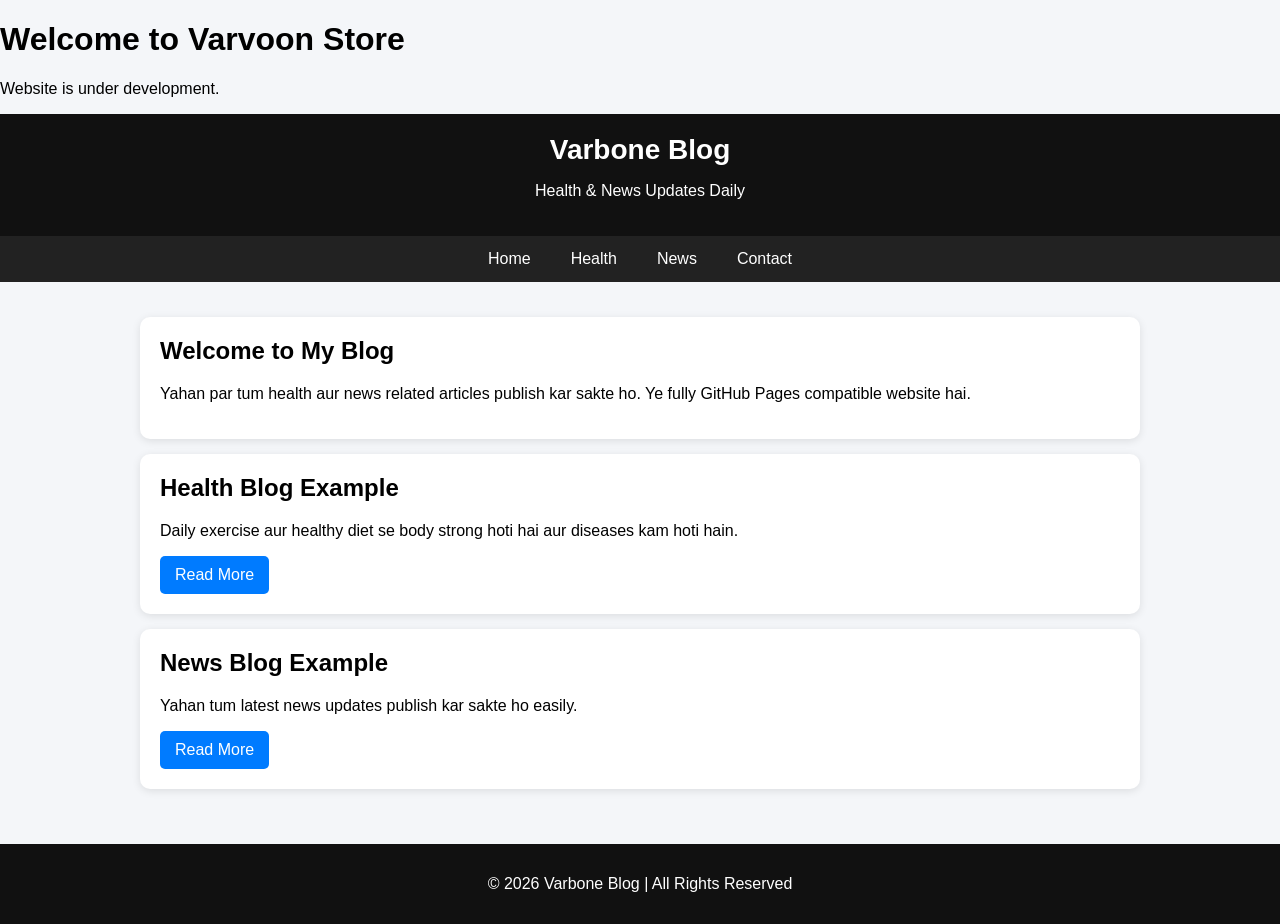
==== index.html @ ee0a3a1c "Update index.html" ====
<!DOCTYPE html>
<html>
<head>
    <title>Varvoon Store</title>
</head>
<body>
    <h1>Welcome to Varvoon Store</h1>
    <p>Website is under development.</p>
</body>
</html>
<!DOCTYPE html>
<html lang="en">
<head>
<meta charset="UTF-8">
<meta name="viewport" content="width=device-width, initial-scale=1.0">
<title>Varbone Blog - Health & News</title>

<style>
body {
    margin: 0;
    font-family: Arial, sans-serif;
    background: #f4f6f9;
}

/* HEADER */
header {
    background: #111;
    color: white;
    padding: 20px;
    text-align: center;
}

header h1 {
    margin: 0;
    font-size: 28px;
}

/* NAV */
nav {
    display: flex;
    justify-content: center;
    background: #222;
}

nav a {
    color: white;
    padding: 14px 20px;
    text-decoration: none;
}

nav a:hover {
    background: #444;
}

/* CONTAINER */
.container {
    width: 90%;
    max-width: 1000px;
    margin: auto;
    padding: 20px;
}

/* BLOG CARD */
.card {
    background: white;
    padding: 20px;
    margin: 15px 0;
    border-radius: 10px;
    box-shadow: 0 2px 8px rgba(0,0,0,0.1);
}

.card h2 {
    margin-top: 0;
}

/* FOOTER */
footer {
    background: #111;
    color: white;
    text-align: center;
    padding: 15px;
    margin-top: 20px;
}

.btn {
    display: inline-block;
    padding: 10px 15px;
    background: #007bff;
    color: white;
    text-decoration: none;
    border-radius: 5px;
}
.btn:hover {
    background: #0056b3;
}
</style>

</head>

<body>

<header>
    <h1>Varbone Blog</h1>
    <p>Health & News Updates Daily</p>
</header>

<nav>
    <a href="#">Home</a>
    <a href="#">Health</a>
    <a href="#">News</a>
    <a href="#">Contact</a>
</nav>

<div class="container">

    <div class="card">
        <h2>Welcome to My Blog</h2>
        <p>Yahan par tum health aur news related articles publish kar sakte ho. Ye fully GitHub Pages compatible website hai.</p>
    </div>

    <div class="card">
        <h2>Health Blog Example</h2>
        <p>Daily exercise aur healthy diet se body strong hoti hai aur diseases kam hoti hain.</p>
        <a class="btn" href="#">Read More</a>
    </div>

    <div class="card">
        <h2>News Blog Example</h2>
        <p>Yahan tum latest news updates publish kar sakte ho easily.</p>
        <a class="btn" href="#">Read More</a>
    </div>

</div>

<footer>
    <p>© 2026 Varbone Blog | All Rights Reserved</p>
</footer>

</body>
</html>
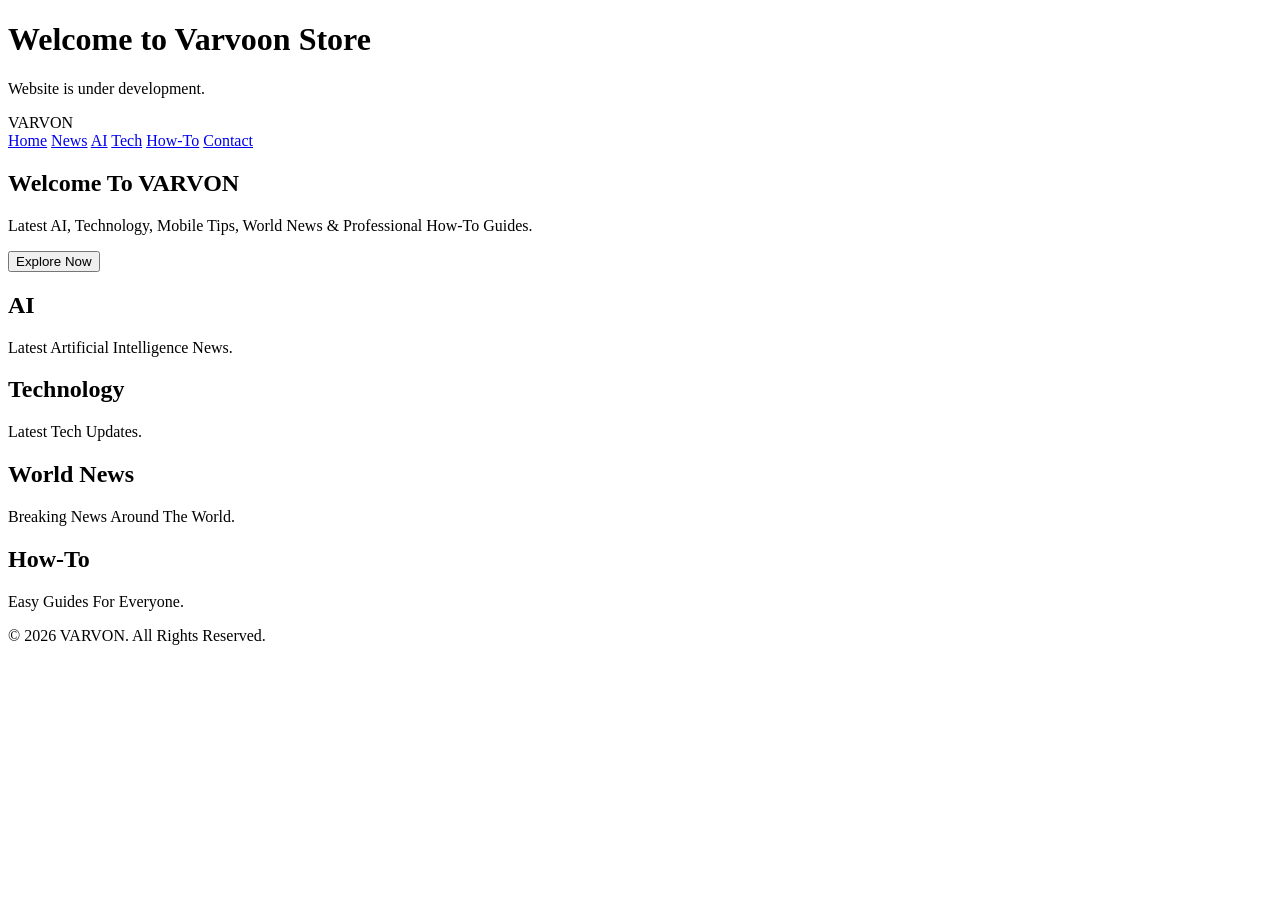
==== commit b92a7b90: "Update index.html" ====
--- a/index.html
+++ b/index.html
@@ -13,128 +13,73 @@
 <head>
 <meta charset="UTF-8">
 <meta name="viewport" content="width=device-width, initial-scale=1.0">
-<title>Varbone Blog - Health & News</title>
 
-<style>
-body {
-    margin: 0;
-    font-family: Arial, sans-serif;
-    background: #f4f6f9;
-}
+<title>VARVON | AI, Tech & World News</title>
 
-/* HEADER */
-header {
-    background: #111;
-    color: white;
-    padding: 20px;
-    text-align: center;
-}
+<meta name="description" content="VARVON - Latest AI, Technology, World News and How-To Guides.">
 
-header h1 {
-    margin: 0;
-    font-size: 28px;
-}
-
-/* NAV */
-nav {
-    display: flex;
-    justify-content: center;
-    background: #222;
-}
-
-nav a {
-    color: white;
-    padding: 14px 20px;
-    text-decoration: none;
-}
-
-nav a:hover {
-    background: #444;
-}
-
-/* CONTAINER */
-.container {
-    width: 90%;
-    max-width: 1000px;
-    margin: auto;
-    padding: 20px;
-}
-
-/* BLOG CARD */
-.card {
-    background: white;
-    padding: 20px;
-    margin: 15px 0;
-    border-radius: 10px;
-    box-shadow: 0 2px 8px rgba(0,0,0,0.1);
-}
-
-.card h2 {
-    margin-top: 0;
-}
-
-/* FOOTER */
-footer {
-    background: #111;
-    color: white;
-    text-align: center;
-    padding: 15px;
-    margin-top: 20px;
-}
-
-.btn {
-    display: inline-block;
-    padding: 10px 15px;
-    background: #007bff;
-    color: white;
-    text-decoration: none;
-    border-radius: 5px;
-}
-.btn:hover {
-    background: #0056b3;
-}
-</style>
-
+<link rel="stylesheet" href="style.css">
 </head>
 
 <body>
 
 <header>
-    <h1>Varbone Blog</h1>
-    <p>Health & News Updates Daily</p>
+    <div class="logo">VARVON</div>
+
+    <nav>
+        <a href="#">Home</a>
+        <a href="#">News</a>
+        <a href="#">AI</a>
+        <a href="#">Tech</a>
+        <a href="#">How-To</a>
+        <a href="#">Contact</a>
+    </nav>
 </header>
 
-<nav>
-    <a href="#">Home</a>
-    <a href="#">Health</a>
-    <a href="#">News</a>
-    <a href="#">Contact</a>
-</nav>
+<section class="hero">
 
-<div class="container">
+<h1>Welcome To VARVON</h1>
 
-    <div class="card">
-        <h2>Welcome to My Blog</h2>
-        <p>Yahan par tum health aur news related articles publish kar sakte ho. Ye fully GitHub Pages compatible website hai.</p>
-    </div>
+<p>
+Latest AI, Technology, Mobile Tips, World News &
+Professional How-To Guides.
+</p>
 
-    <div class="card">
-        <h2>Health Blog Example</h2>
-        <p>Daily exercise aur healthy diet se body strong hoti hai aur diseases kam hoti hain.</p>
-        <a class="btn" href="#">Read More</a>
-    </div>
+<button>Explore Now</button>
 
-    <div class="card">
-        <h2>News Blog Example</h2>
-        <p>Yahan tum latest news updates publish kar sakte ho easily.</p>
-        <a class="btn" href="#">Read More</a>
-    </div>
+</section>
 
+<section class="cards">
+
+<div class="card">
+<h2>AI</h2>
+<p>Latest Artificial Intelligence News.</p>
 </div>
 
+<div class="card">
+<h2>Technology</h2>
+<p>Latest Tech Updates.</p>
+</div>
+
+<div class="card">
+<h2>World News</h2>
+<p>Breaking News Around The World.</p>
+</div>
+
+<div class="card">
+<h2>How-To</h2>
+<p>Easy Guides For Everyone.</p>
+</div>
+
+</section>
+
 <footer>
-    <p>© 2026 Varbone Blog | All Rights Reserved</p>
+
+<p>© 2026 VARVON. All Rights Reserved.</p>
+
 </footer>
+
+<script src="script.js"></script>
 
 </body>
 </html>
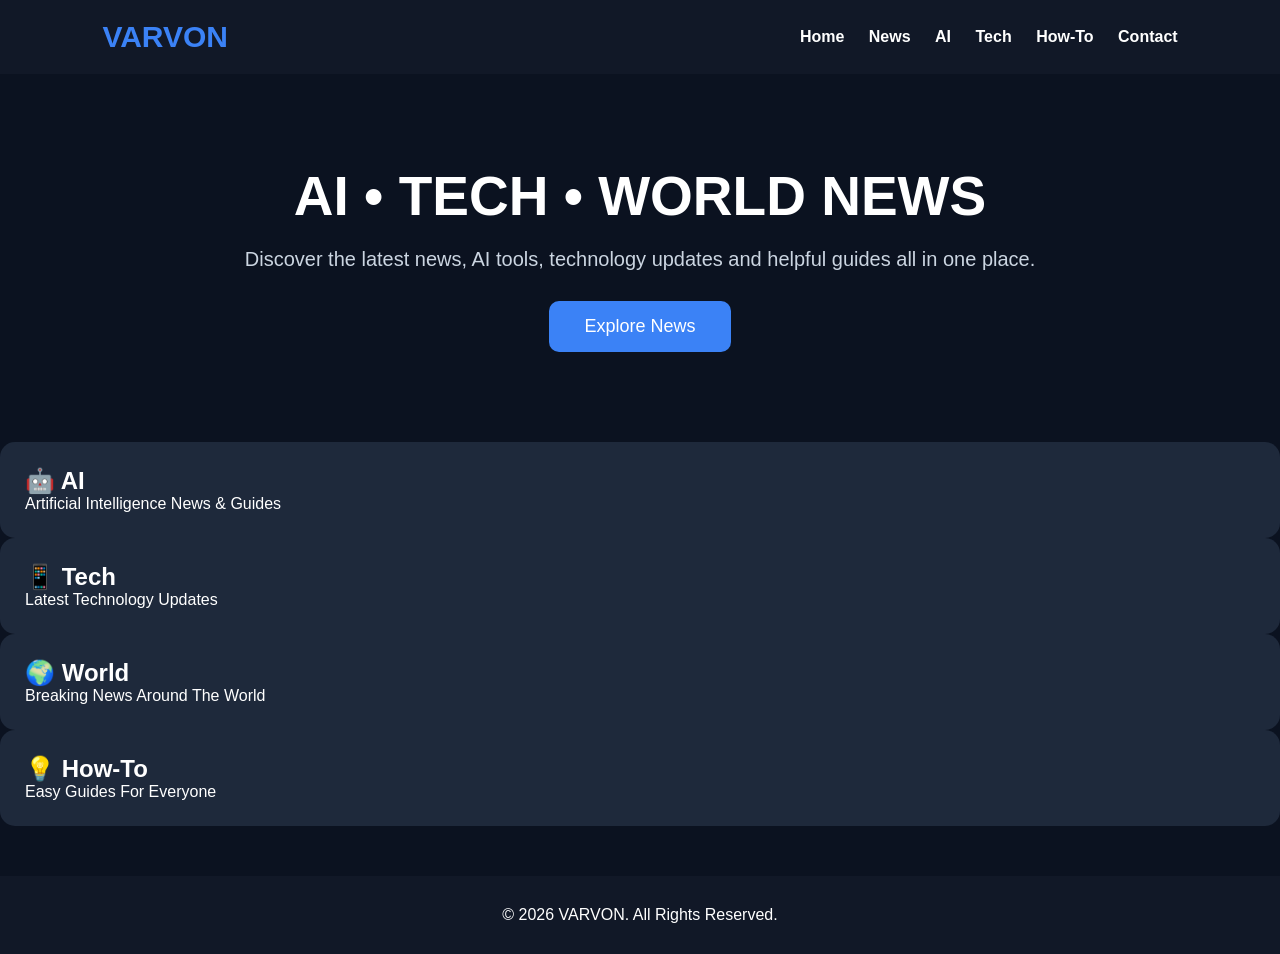
==== commit 00c051bd: "Update index.html" ====
--- a/index.html
+++ b/index.html
@@ -1,13 +1,3 @@
-<!DOCTYPE html>
-<html>
-<head>
-    <title>Varvoon Store</title>
-</head>
-<body>
-    <h1>Welcome to Varvoon Store</h1>
-    <p>Website is under development.</p>
-</body>
-</html>
 <!DOCTYPE html>
 <html lang="en">
 <head>
@@ -16,59 +6,65 @@
 
 <title>VARVON | AI, Tech & World News</title>
 
-<meta name="description" content="VARVON - Latest AI, Technology, World News and How-To Guides.">
+<meta name="description" content="VARVON - AI, Tech, World News & How-To Guides">
 
 <link rel="stylesheet" href="style.css">
+
 </head>
 
 <body>
 
 <header>
-    <div class="logo">VARVON</div>
 
-    <nav>
-        <a href="#">Home</a>
-        <a href="#">News</a>
-        <a href="#">AI</a>
-        <a href="#">Tech</a>
-        <a href="#">How-To</a>
-        <a href="#">Contact</a>
-    </nav>
+<div class="logo">VARVON</div>
+
+<nav>
+
+<a href="index.html">Home</a>
+<a href="news.html">News</a>
+<a href="#">AI</a>
+<a href="#">Tech</a>
+<a href="#">How-To</a>
+<a href="#">Contact</a>
+
+</nav>
+
 </header>
 
 <section class="hero">
 
-<h1>Welcome To VARVON</h1>
+<h1>AI • TECH • WORLD NEWS</h1>
 
 <p>
-Latest AI, Technology, Mobile Tips, World News &
-Professional How-To Guides.
+Discover the latest news, AI tools, technology updates and helpful guides all in one place.
 </p>
 
-<button>Explore Now</button>
+<a href="news.html">
+<button>Explore News</button>
+</a>
 
 </section>
 
-<section class="cards">
+<section class="categories">
 
 <div class="card">
-<h2>AI</h2>
-<p>Latest Artificial Intelligence News.</p>
+<h2>🤖 AI</h2>
+<p>Artificial Intelligence News & Guides</p>
 </div>
 
 <div class="card">
-<h2>Technology</h2>
-<p>Latest Tech Updates.</p>
+<h2>📱 Tech</h2>
+<p>Latest Technology Updates</p>
 </div>
 
 <div class="card">
-<h2>World News</h2>
-<p>Breaking News Around The World.</p>
+<h2>🌍 World</h2>
+<p>Breaking News Around The World</p>
 </div>
 
 <div class="card">
-<h2>How-To</h2>
-<p>Easy Guides For Everyone.</p>
+<h2>💡 How-To</h2>
+<p>Easy Guides For Everyone</p>
 </div>
 
 </section>
@@ -82,4 +78,4 @@
 <script src="script.js"></script>
 
 </body>
-</html>+</html>
--- a/style.css
+++ b/style.css
@@ -0,0 +1,93 @@
+*{
+margin:0;
+padding:0;
+box-sizing:border-box;
+font-family:Arial,sans-serif;
+}
+
+body{
+background:#0b1220;
+color:#fff;
+}
+
+header{
+display:flex;
+justify-content:space-between;
+align-items:center;
+padding:20px 8%;
+background:#111827;
+position:sticky;
+top:0;
+}
+
+.logo{
+font-size:30px;
+font-weight:bold;
+color:#3b82f6;
+}
+
+nav a{
+color:white;
+text-decoration:none;
+margin-left:20px;
+font-weight:bold;
+}
+
+nav a:hover{
+color:#3b82f6;
+}
+
+.hero{
+text-align:center;
+padding:90px 20px;
+}
+
+.hero h1{
+font-size:55px;
+margin-bottom:20px;
+}
+
+.hero p{
+font-size:20px;
+color:#cbd5e1;
+margin-bottom:30px;
+}
+
+button{
+background:#3b82f6;
+color:white;
+border:none;
+padding:15px 35px;
+border-radius:10px;
+font-size:18px;
+cursor:pointer;
+}
+
+button:hover{
+background:#2563eb;
+}
+
+.cards{
+display:grid;
+grid-template-columns:repeat(auto-fit,minmax(230px,1fr));
+gap:25px;
+padding:60px 8%;
+}
+
+.card{
+background:#1e293b;
+padding:25px;
+border-radius:15px;
+transition:.3s;
+}
+
+.card:hover{
+transform:translateY(-8px);
+}
+
+footer{
+text-align:center;
+padding:30px;
+background:#111827;
+margin-top:50px;
+}
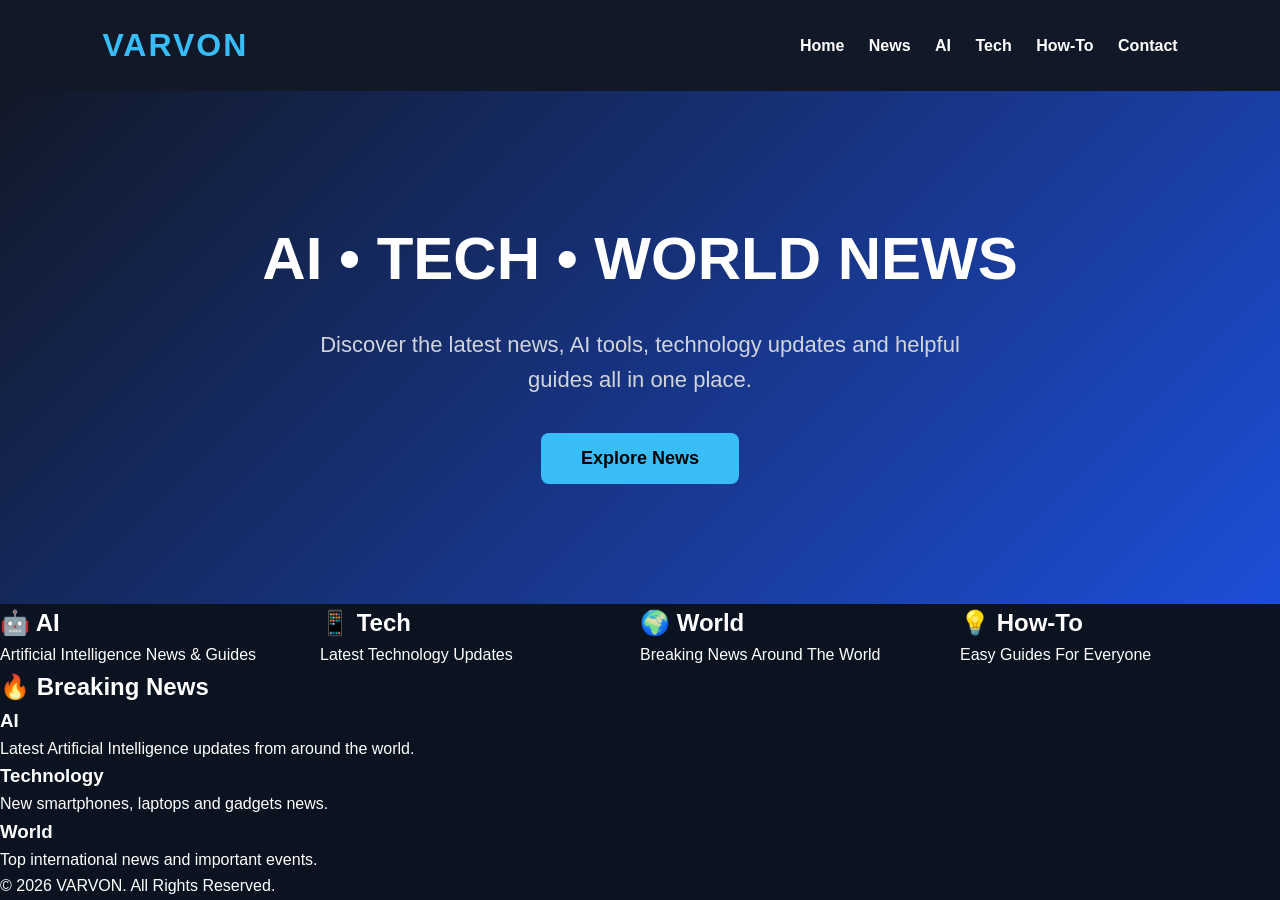
==== commit 8ecddc65: "Update index.html" ====
--- a/index.html
+++ b/index.html
@@ -68,7 +68,30 @@
 </div>
 
 </section>
+<section class="breaking-news">
 
+<h2>🔥 Breaking News</h2>
+
+<div class="news-box">
+
+<div class="card">
+<h3>AI</h3>
+<p>Latest Artificial Intelligence updates from around the world.</p>
+</div>
+
+<div class="card">
+<h3>Technology</h3>
+<p>New smartphones, laptops and gadgets news.</p>
+</div>
+
+<div class="card">
+<h3>World</h3>
+<p>Top international news and important events.</p>
+</div>
+
+</div>
+
+</section>
 <footer>
 
 <p>© 2026 VARVON. All Rights Reserved.</p>
--- a/style.css
+++ b/style.css
@@ -8,6 +8,7 @@
 body{
 background:#0b1220;
 color:#fff;
+line-height:1.6;
 }
 
 header{
@@ -18,76 +19,62 @@
 background:#111827;
 position:sticky;
 top:0;
+z-index:1000;
 }
 
 .logo{
-font-size:30px;
+font-size:32px;
 font-weight:bold;
-color:#3b82f6;
+color:#38bdf8;
+letter-spacing:2px;
 }
 
 nav a{
+text-decoration:none;
 color:white;
-text-decoration:none;
 margin-left:20px;
 font-weight:bold;
+transition:.3s;
 }
 
 nav a:hover{
-color:#3b82f6;
+color:#38bdf8;
 }
 
 .hero{
 text-align:center;
-padding:90px 20px;
+padding:120px 20px;
+background:linear-gradient(135deg,#111827,#1d4ed8);
 }
 
 .hero h1{
-font-size:55px;
+font-size:60px;
 margin-bottom:20px;
 }
 
 .hero p{
-font-size:20px;
-color:#cbd5e1;
-margin-bottom:30px;
+font-size:22px;
+max-width:700px;
+margin:auto;
+margin-bottom:35px;
+color:#d1d5db;
 }
 
 button{
-background:#3b82f6;
-color:white;
+background:#38bdf8;
 border:none;
-padding:15px 35px;
-border-radius:10px;
+padding:15px 40px;
+border-radius:8px;
 font-size:18px;
 cursor:pointer;
+font-weight:bold;
 }
 
 button:hover{
-background:#2563eb;
+transform:scale(1.05);
 }
 
-.cards{
+.categories{
 display:grid;
-grid-template-columns:repeat(auto-fit,minmax(230px,1fr));
-gap:25px;
-padding:60px 8%;
-}
-
-.card{
-background:#1e293b;
-padding:25px;
-border-radius:15px;
-transition:.3s;
-}
-
-.card:hover{
-transform:translateY(-8px);
-}
-
-footer{
-text-align:center;
-padding:30px;
-background:#111827;
-margin-top:50px;
-}
+grid-template-columns:repeat(auto-fit,minmax(250px,1fr));
+gap:25
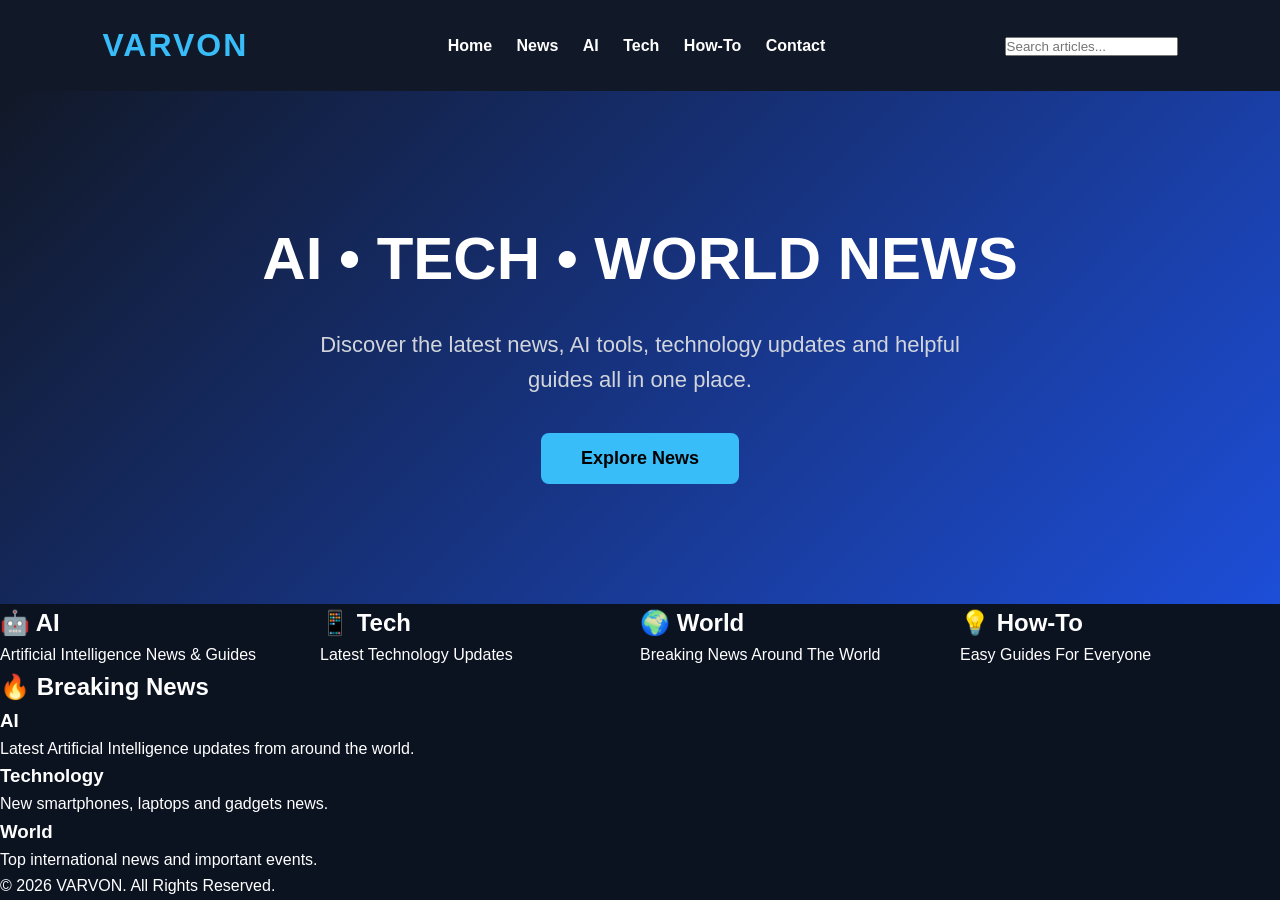
==== commit ec68d790: "Update index.html" ====
--- a/index.html
+++ b/index.html
@@ -28,7 +28,9 @@
 <a href="#">Contact</a>
 
 </nav>
-
+<div class="search-box">
+<input type="text" placeholder="Search articles...">
+</div>
 </header>
 
 <section class="hero">
--- a/style.css
+++ b/style.css
@@ -78,3 +78,19 @@
 display:grid;
 grid-template-columns:repeat(auto-fit,minmax(250px,1fr));
 gap:25
+.breaking-news{
+padding:70px 8%;
+text-align:center;
+}
+
+.breaking-news h2{
+font-size:38px;
+margin-bottom:30px;
+color:#38bdf8;
+}
+
+.news-box{
+display:grid;
+grid-template-columns:repeat(auto-fit,minmax(280px,1fr));
+gap:25px;
+}
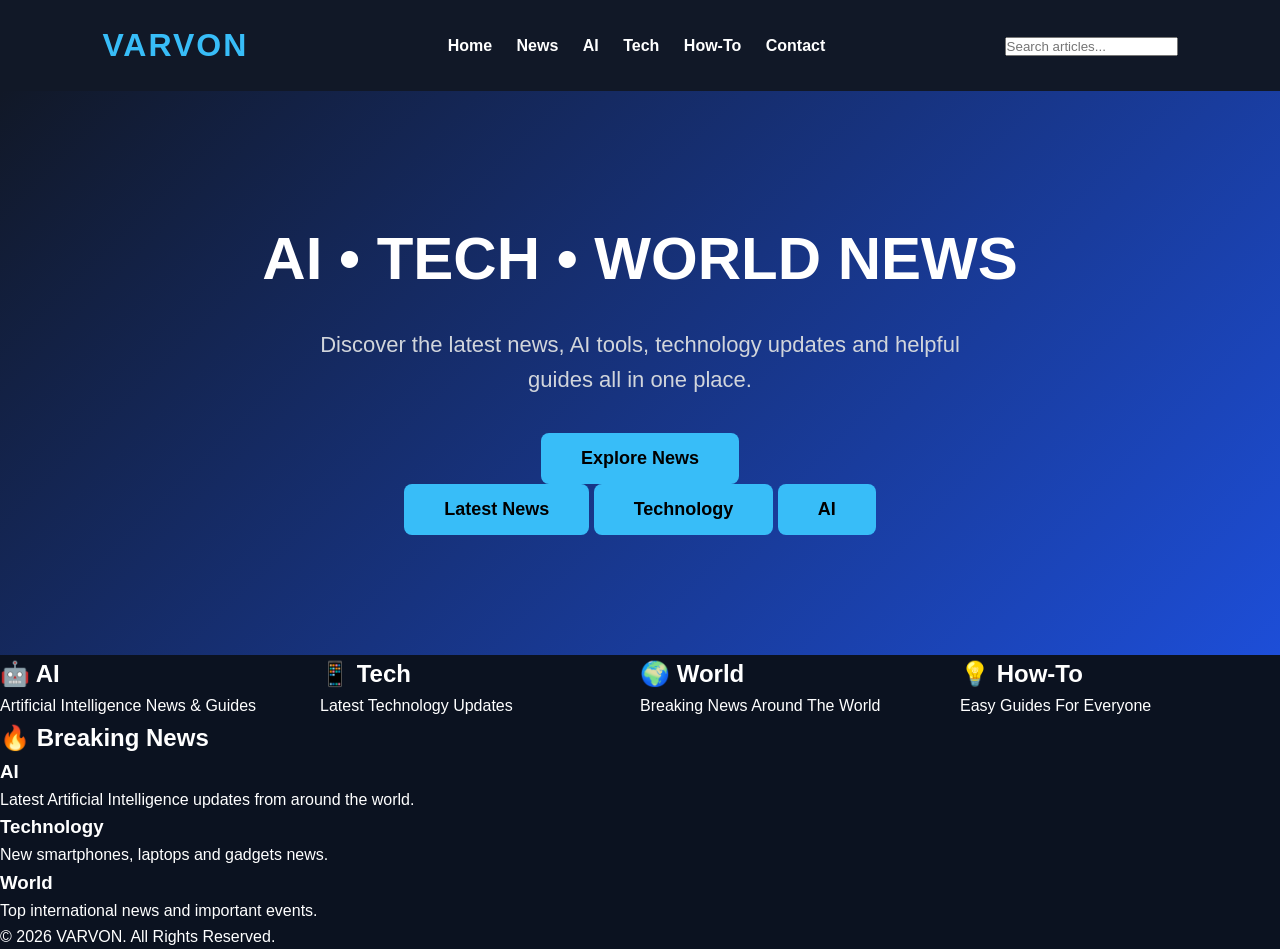
==== commit 4d48319f: "Update index.html" ====
--- a/index.html
+++ b/index.html
@@ -44,7 +44,11 @@
 <a href="news.html">
 <button>Explore News</button>
 </a>
-
+<div class="hero-buttons">
+<a href="news.html"><button>Latest News</button></a>
+<a href="tech.html"><button>Technology</button></a>
+<a href="ai.html"><button>AI</button></a>
+</div>
 </section>
 
 <section class="categories">
--- a/style.css
+++ b/style.css
@@ -94,3 +94,41 @@
 grid-template-columns:repeat(auto-fit,minmax(280px,1fr));
 gap:25px;
 }
+.search-box{
+text-align:center;
+margin-top:15px;
+}
+
+.search-box input{
+width:300px;
+max-width:90%;
+padding:12px;
+border:none;
+border-radius:30px;
+font-size:16px;
+outline:none;
+}
+.hero-buttons{
+margin-top:25px;
+display:flex;
+justify-content:center;
+gap:15px;
+flex-wrap:wrap;
+}
+
+.hero-buttons button{
+background:#2563eb;
+color:white;
+padding:15px 30px;
+border:none;
+border-radius:10px;
+cursor:pointer;
+font-size:16px;
+font-weight:bold;
+transition:0.3s;
+}
+
+.hero-buttons button:hover{
+background:#1d4ed8;
+transform:scale(1.05);
+}
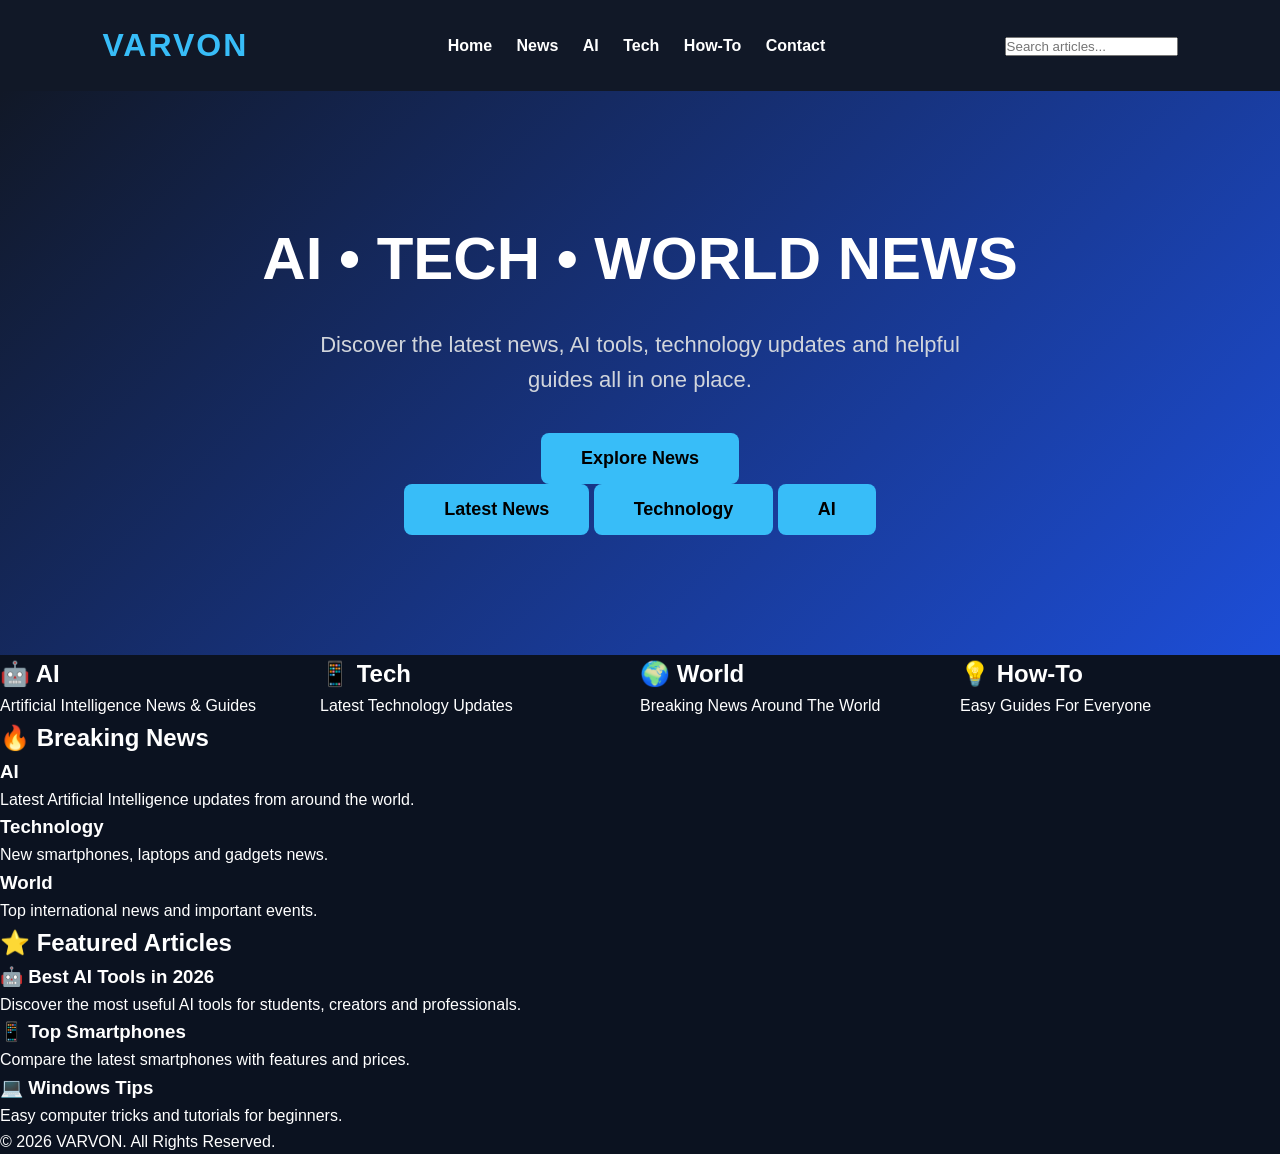
==== commit 7b672649: "Update index.html" ====
--- a/index.html
+++ b/index.html
@@ -96,7 +96,30 @@
 </div>
 
 </div>
+<section class="featured">
 
+<h2>⭐ Featured Articles</h2>
+
+<div class="news-box">
+
+<div class="card">
+<h3>🤖 Best AI Tools in 2026</h3>
+<p>Discover the most useful AI tools for students, creators and professionals.</p>
+</div>
+
+<div class="card">
+<h3>📱 Top Smartphones</h3>
+<p>Compare the latest smartphones with features and prices.</p>
+</div>
+
+<div class="card">
+<h3>💻 Windows Tips</h3>
+<p>Easy computer tricks and tutorials for beginners.</p>
+</div>
+
+</div>
+
+</section>
 </section>
 <footer>
 
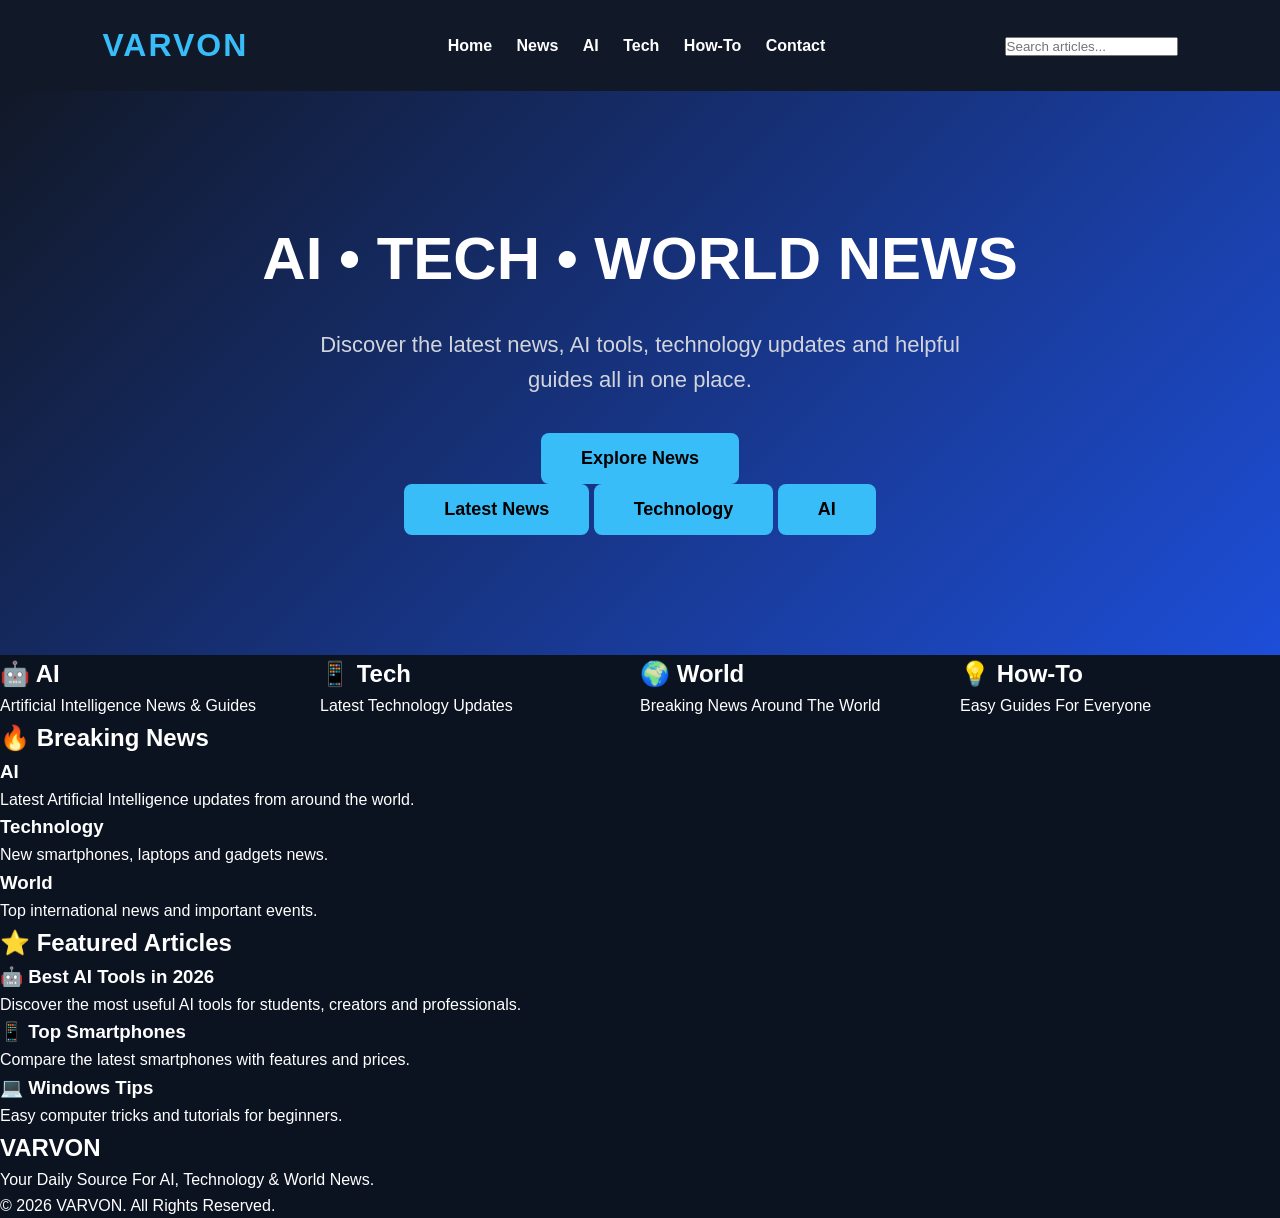
==== commit eaba9d17: "Update index.html" ====
--- a/index.html
+++ b/index.html
@@ -123,11 +123,10 @@
 </section>
 <footer>
 
+<h2>VARVON</h2>
+
+<p>Your Daily Source For AI, Technology & World News.</p>
+
 <p>© 2026 VARVON. All Rights Reserved.</p>
 
 </footer>
-
-<script src="script.js"></script>
-
-</body>
-</html>
--- a/style.css
+++ b/style.css
@@ -132,3 +132,81 @@
 background:#1d4ed8;
 transform:scale(1.05);
 }
+.featured{
+padding:60px 20px;
+text-align:center;
+}
+
+.featured h2{
+font-size:32px;
+margin-bottom:25px;
+color:#00bfff;
+}
+
+.featured .news-box{
+display:flex;
+flex-wrap:wrap;
+justify-content:center;
+gap:20px;
+}
+
+.featured .card{
+background:#1e293b;
+color:white;
+padding:20px;
+border-radius:12px;
+width:280px;
+transition:0.3s;
+}
+
+.featured .card:hover{
+transform:translateY(-8px);
+box-shadow:0 10px 25px rgba(0,191,255,0.4);
+}
+header{
+position:sticky;
+top:0;
+z-index:1000;
+background:#0f172a;
+padding:15px 30px;
+display:flex;
+justify-content:space-between;
+align-items:center;
+box-shadow:0 4px 15px rgba(0,0,0,0.3);
+}
+
+.logo{
+font-size:30px;
+font-weight:bold;
+color:#38bdf8;
+letter-spacing:2px;
+}
+
+nav a{
+color:white;
+text-decoration:none;
+margin:0 12px;
+font-weight:600;
+transition:0.3s;
+}
+
+nav a:hover{
+color:#38bdf8;
+}
+footer{
+background:#0f172a;
+color:white;
+text-align:center;
+padding:40px 20px;
+margin-top:60px;
+}
+
+footer h2{
+color:#38bdf8;
+margin-bottom:10px;
+}
+
+footer p{
+margin:8px 0;
+color:#cbd5e1;
+}
